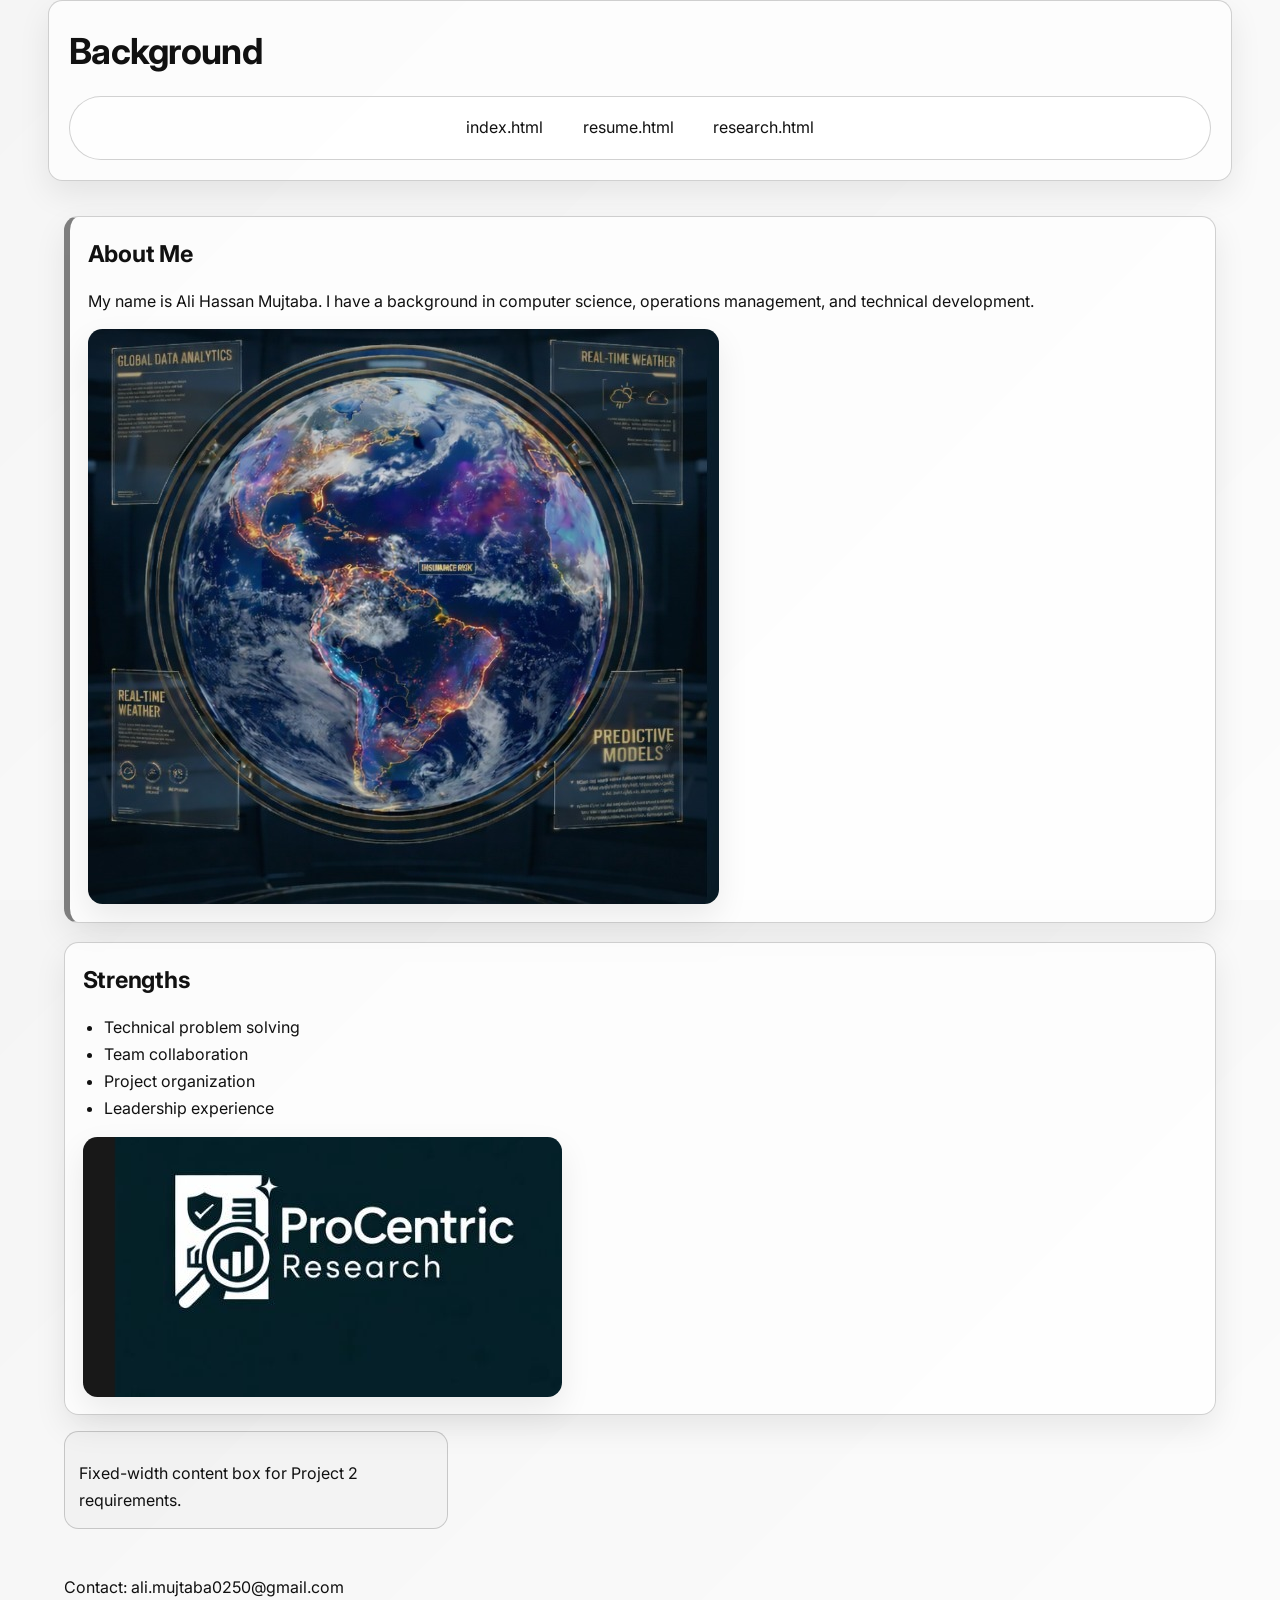
==== index.html @ e7e385a0 "Add files via upload" ====
<!doctype html>
<html lang="en">
  <head>
    <meta charset="utf-8">
    <link rel="preconnect" href="https://fonts.googleapis.com">
    <link rel="preconnect" href="https://fonts.gstatic.com" crossorigin>
    <link href="https://fonts.googleapis.com/css2?family=Inter:wght@400;600&display=swap" rel="stylesheet">
    <link rel="stylesheet" href="css/reset.css">
    <link rel="stylesheet" href="css/styles.css">
    <title>Background</title>
  
  </head>
  <body id="background-page">
    <header>
      <h1>Background</h1>
      <nav>
        <ul>
          <li><a href="index.html">index.html</a></li>
          <li><a href="resume.html">resume.html</a></li>
          <li><a href="research.html">research.html</a></li>
        </ul>
      </nav>
    </header>

    <main>
      <section>
        <h2>About Me</h2>
        <p>
          My name is Ali Hassan Mujtaba. I have a background in computer science,
          operations management, and technical development.
        </p>
        <img src="images/img1.jpeg" alt="Background image 1">
      </section>

      <section>
        <h2>Strengths</h2>
        <ul>
          <li>Technical problem solving</li>
          <li>Team collaboration</li>
          <li>Project organization</li>
          <li>Leadership experience</li>
        </ul>
        <img src="images/img2.jpeg" alt="Background image 2">
      </section>
      <div class="fixed-box">
        <p>Fixed-width content box for Project 2 requirements.</p>
      </div>
    </main>

    <footer>
      <p>Contact: ali.mujtaba0250@gmail.com</p>
    </footer>
  </body>
</html>
---- css/styles.css ----
:root {
  --max: 74rem;
  --pad: 1rem;
  --radius: 0.9rem;
  --border: 0.1rem solid rgba(0, 0, 0, 0.18);
  --shadow: 0 0.8rem 2rem rgba(0, 0, 0, 0.08);
  --text: #111;
  --muted: rgba(0, 0, 0, 0.06);
  --muted-2: rgba(0, 0, 0, 0.09);
  --card: rgba(255, 255, 255, 0.7);
}

body {
  font-family: "Inter", system-ui, -apple-system, "Segoe UI", Arial, sans-serif;
  line-height: 1.7;
  font-size: 1rem;
  color: var(--text);
  margin: 0;
}

/* Shared layout container */
header,
main,
footer {
  width: min(100%, var(--max));
  margin: 0 auto;
  padding: var(--pad);
}

/* Shared header style (same on every page) */
header {
  padding: 1.25rem;
  border-radius: var(--radius);
  background: var(--card);
  box-shadow: var(--shadow);
  border: var(--border);
}

header h1 {
  font-size: clamp(1.8rem, 2.8vw, 2.4rem);
  margin: 0 0 0.85rem 0;
  letter-spacing: -0.02em;
}

/* Centered horizontal navigation */
nav ul {
  list-style: none;
  display: flex;
  justify-content: center;
  gap: 0.75rem;
  flex-wrap: wrap;
  padding: 0.6rem;
  margin: 0;
  border-radius: 999rem;
  border: var(--border);
  background: rgba(255, 255, 255, 0.75);
}

nav a {
  text-decoration: none;
  color: var(--text);
  padding: 0.5rem 0.85rem;
  border-radius: 999rem;
  display: inline-block;
}

nav a:hover,
nav a:focus {
  outline: 0.12rem solid rgba(0, 0, 0, 0.45);
  outline-offset: 0.15rem;
  background: rgba(0, 0, 0, 0.04);
}

/* Shared section/card style */
section {
  margin-top: 1.2rem;
  padding: 1.1rem;
  border-radius: var(--radius);
  background: var(--card);
  border: var(--border);
  box-shadow: var(--shadow);
}

h2,
h3 {
  margin: 0;
  letter-spacing: -0.01em;
}

p {
  margin: 0.85rem 0 0 0;
}

ul,
ol {
  margin: 0.85rem 0 0 0;
  padding-left: 1.35rem;
}

img {
  margin-top: 0.9rem;
  border-radius: var(--radius);
  box-shadow: var(--shadow);
  max-width: 100%;
}

/* Fixed layout element (can be used anywhere) */
.fixed-box {
  width: 24rem;
  max-width: 100%;
  margin-top: 1rem;
  padding: 0.85rem;
  border-radius: var(--radius);
  border: var(--border);
  background: rgba(0, 0, 0, 0.03);
}

/* One fixed-width page requirement (resume more fixed) */
#resume-page main {
  width: 60rem;
  max-width: 100%;
}

/* ========== Unique per page styles ========== */

/* Background page: soft gradient + highlight first section */
#background-page {
  background: linear-gradient(135deg, rgba(0, 0, 0, 0.04), rgba(0, 0, 0, 0.01));
}

#background-page section:first-of-type {
  border-left: 0.4rem solid rgba(0, 0, 0, 0.5);
}

#background-page h2 {
  font-size: 1.45rem;
}

#background-page img {
  max-width: 40rem;
}

#background-page .fixed-box {
  background: rgba(0, 0, 0, 0.02);
}

/* Resume page: clean, structured typography emphasis */
#resume-page {
  background: linear-gradient(135deg, rgba(0, 0, 0, 0.02), rgba(0, 0, 0, 0.06));
}

#resume-page section {
  background: rgba(255, 255, 255, 0.78);
}

#resume-page h2 {
  font-size: 1.55rem;
}

#resume-page h3 {
  font-size: 1.1rem;
  margin-top: 0.9rem;
}

#resume-page ul {
  padding-left: 1.5rem;
}

/* Research page: slightly “tech” feel + emphasized second section */
#research-page {
  background: linear-gradient(135deg, rgba(0, 0, 0, 0.05), rgba(0, 0, 0, 0.01));
}

#research-page section:nth-of-type(2) {
  border: 0.14rem solid rgba(0, 0, 0, 0.35);
  background: rgba(0, 0, 0, 0.02);
}

#research-page h2 {
  font-size: 1.45rem;
}

#research-page ol {
  padding-left: 1.6rem;
}

#research-page img {
  max-width: 44rem;
}
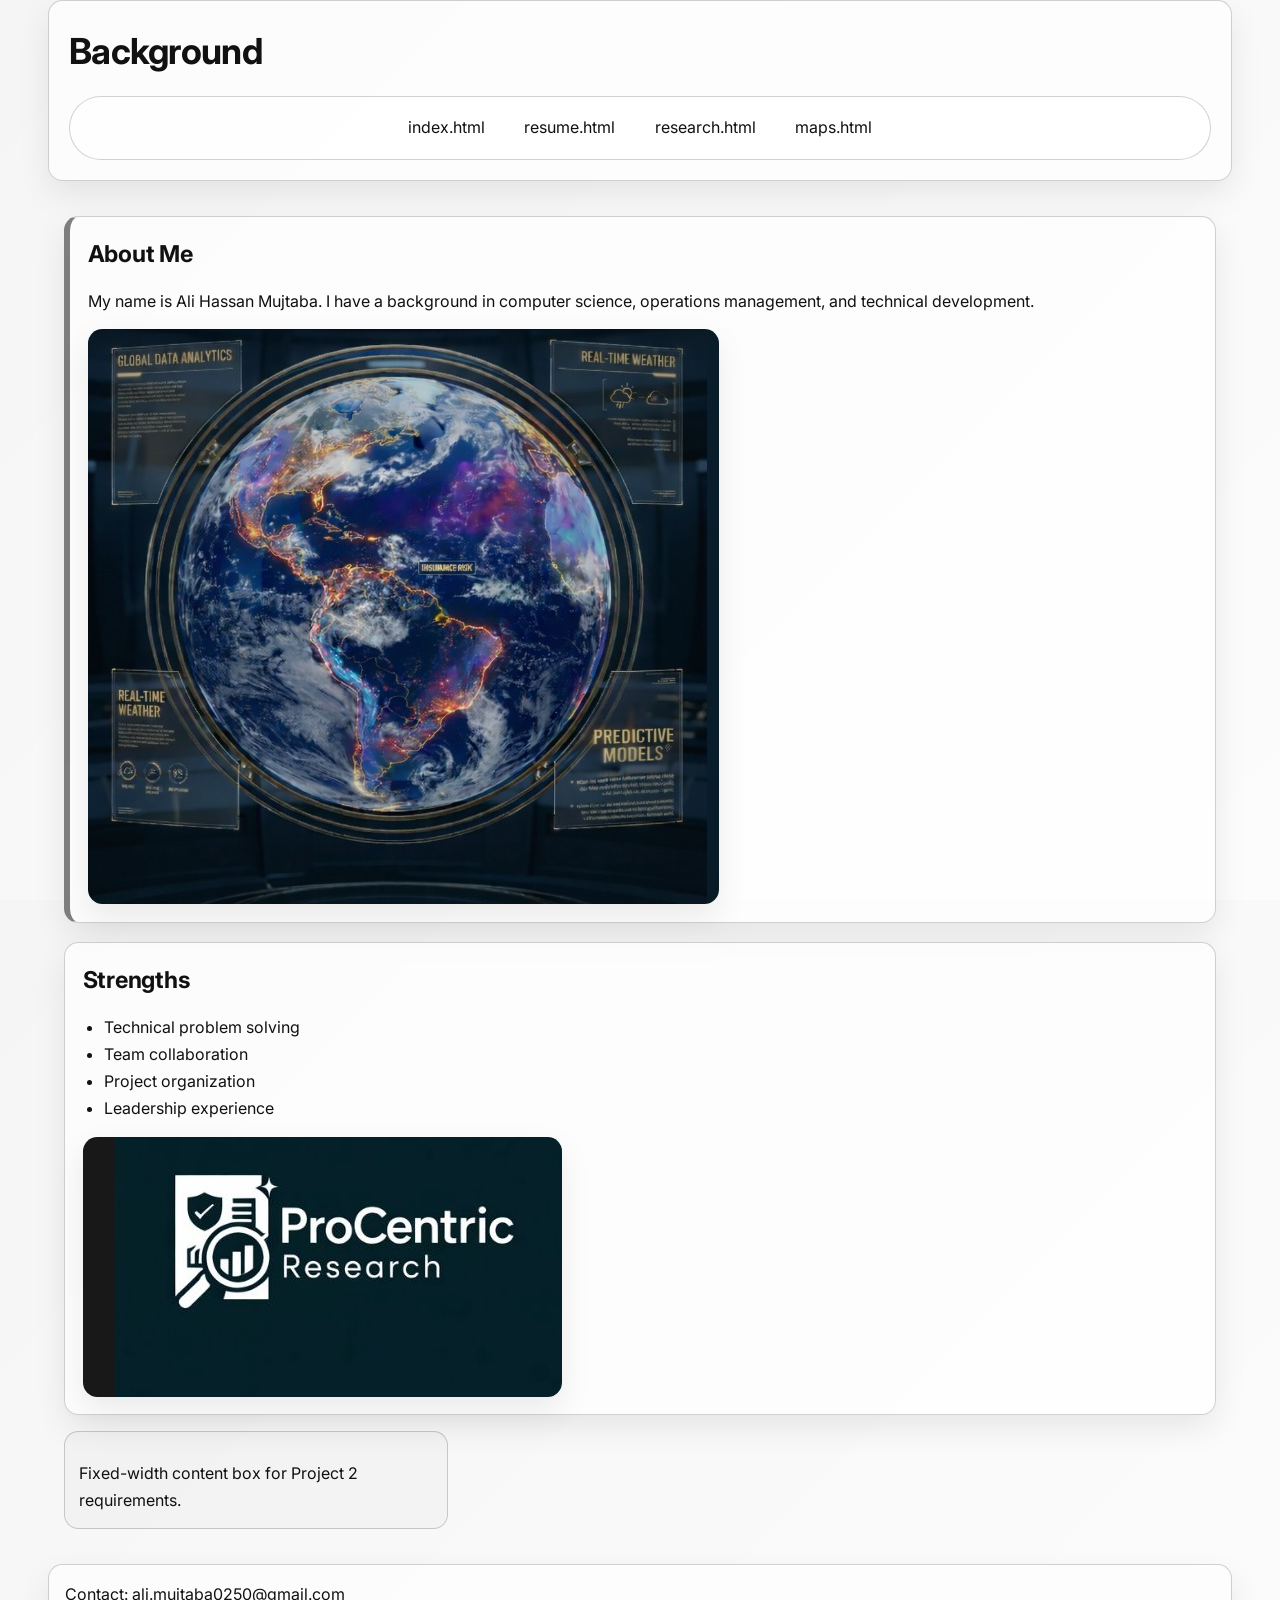
==== commit cd54419f: "Update index.html" ====
--- a/index.html
+++ b/index.html
@@ -7,6 +7,7 @@
     <link href="https://fonts.googleapis.com/css2?family=Inter:wght@400;600&display=swap" rel="stylesheet">
     <link rel="stylesheet" href="css/reset.css">
     <link rel="stylesheet" href="css/styles.css">
+    <script src="js/script.js" defer></script>
     <title>Background</title>
   
   </head>
@@ -18,6 +19,7 @@
           <li><a href="index.html">index.html</a></li>
           <li><a href="resume.html">resume.html</a></li>
           <li><a href="research.html">research.html</a></li>
+          <li><a href="maps.html">maps.html</a></li>
         </ul>
       </nav>
     </header>
--- a/css/styles.css
+++ b/css/styles.css
@@ -10,6 +10,10 @@
   --card: rgba(255, 255, 255, 0.7);
 }
 
+/* =========================
+   Base / Shared
+========================= */
+
 body {
   font-family: "Inter", system-ui, -apple-system, "Segoe UI", Arial, sans-serif;
   line-height: 1.7;
@@ -102,6 +106,20 @@
   border-radius: var(--radius);
   box-shadow: var(--shadow);
   max-width: 100%;
+  height: auto;
+}
+
+/* Footer */
+footer {
+  margin-top: 1.2rem;
+  border-radius: var(--radius);
+  background: rgba(255, 255, 255, 0.6);
+  border: var(--border);
+  box-shadow: var(--shadow);
+}
+
+footer p {
+  margin: 0;
 }
 
 /* Fixed layout element (can be used anywhere) */
@@ -121,9 +139,11 @@
   max-width: 100%;
 }
 
-/* ========== Unique per page styles ========== */
-
-/* Background page: soft gradient + highlight first section */
+/* =========================
+   Unique per page styles
+========================= */
+
+/* Background page */
 #background-page {
   background: linear-gradient(135deg, rgba(0, 0, 0, 0.04), rgba(0, 0, 0, 0.01));
 }
@@ -144,7 +164,7 @@
   background: rgba(0, 0, 0, 0.02);
 }
 
-/* Resume page: clean, structured typography emphasis */
+/* Resume page */
 #resume-page {
   background: linear-gradient(135deg, rgba(0, 0, 0, 0.02), rgba(0, 0, 0, 0.06));
 }
@@ -166,7 +186,7 @@
   padding-left: 1.5rem;
 }
 
-/* Research page: slightly “tech” feel + emphasized second section */
+/* Research page */
 #research-page {
   background: linear-gradient(135deg, rgba(0, 0, 0, 0.05), rgba(0, 0, 0, 0.01));
 }
@@ -187,3 +207,124 @@
 #research-page img {
   max-width: 44rem;
 }
+
+/* =========================
+   Project 3: Slider styles
+========================= */
+
+.slider {
+  display: grid;
+  grid-template-columns: auto 1fr auto;
+  gap: 0.75rem;
+  align-items: center;
+  margin-top: 0.9rem;
+}
+
+.slider img {
+  margin-top: 0; /* override global img margin-top for slider */
+  width: 100%;
+  max-width: 44rem;
+}
+
+.slider-btn {
+  border: var(--border);
+  background: rgba(255, 255, 255, 0.85);
+  border-radius: 999rem;
+  padding: 0.5rem 0.9rem;
+  cursor: pointer;
+}
+
+.slider-btn:hover,
+.slider-btn:focus {
+  outline: 0.12rem solid rgba(0, 0, 0, 0.45);
+  outline-offset: 0.15rem;
+  background: rgba(0, 0, 0, 0.04);
+}
+
+/* =========================
+   Project 3: Map page styles
+========================= */
+
+#map-page {
+  background: linear-gradient(135deg, rgba(0, 0, 0, 0.03), rgba(0, 0, 0, 0.01));
+}
+
+#map {
+  height: 24rem;
+  width: 100%;
+  border-radius: var(--radius);
+  border: var(--border);
+  box-shadow: var(--shadow);
+  margin-top: 0.9rem;
+}
+
+.map-actions {
+  margin-top: 0.9rem;
+  display: flex;
+  gap: 0.75rem;
+  flex-wrap: wrap;
+}
+
+.map-actions button {
+  border: var(--border);
+  background: rgba(255, 255, 255, 0.85);
+  border-radius: 999rem;
+  padding: 0.5rem 0.9rem;
+  cursor: pointer;
+}
+
+.map-actions button:hover,
+.map-actions button:focus {
+  outline: 0.12rem solid rgba(0, 0, 0, 0.45);
+  outline-offset: 0.15rem;
+  background: rgba(0, 0, 0, 0.04);
+}
+
+/* =========================
+   Project 3: Media Queries
+   (Research page only)
+   Requirement: 2 min-width queries,
+   5+ changes in each.
+========================= */
+
+/* MQ #1 */
+@media (min-width: 600px) {
+  #research-page header {
+    padding: 1.6rem;          /* 1 */
+  }
+
+  #research-page header h1 {
+    font-size: 2.4rem;        /* 2 */
+  }
+
+  #research-page nav ul {
+    gap: 1rem;                /* 3 */
+    padding: 0.75rem;         /* 4 */
+  }
+
+  #research-page section {
+    padding: 1.4rem;          /* 5 */
+  }
+
+  #research-page img {
+    max-width: 46rem;         /* 6 (extra) */
+  }
+}
+
+/* MQ #2 */
+@media (min-width: 1000px) {
+  #research-page main {
+    display: grid;            /* 1 */
+    grid-template-columns: 1fr 1fr; /* 2 */
+    gap: 1.2rem;              /* 3 */
+    align-items: start;       /* 4 */
+  }
+
+  #research-page section {
+    margin-top: 0;            /* 5 */
+  }
+
+  #research-page section:nth-of-type(3) {
+    grid-column: 1 / -1;      /* 6 (extra) */
+  }
+}
